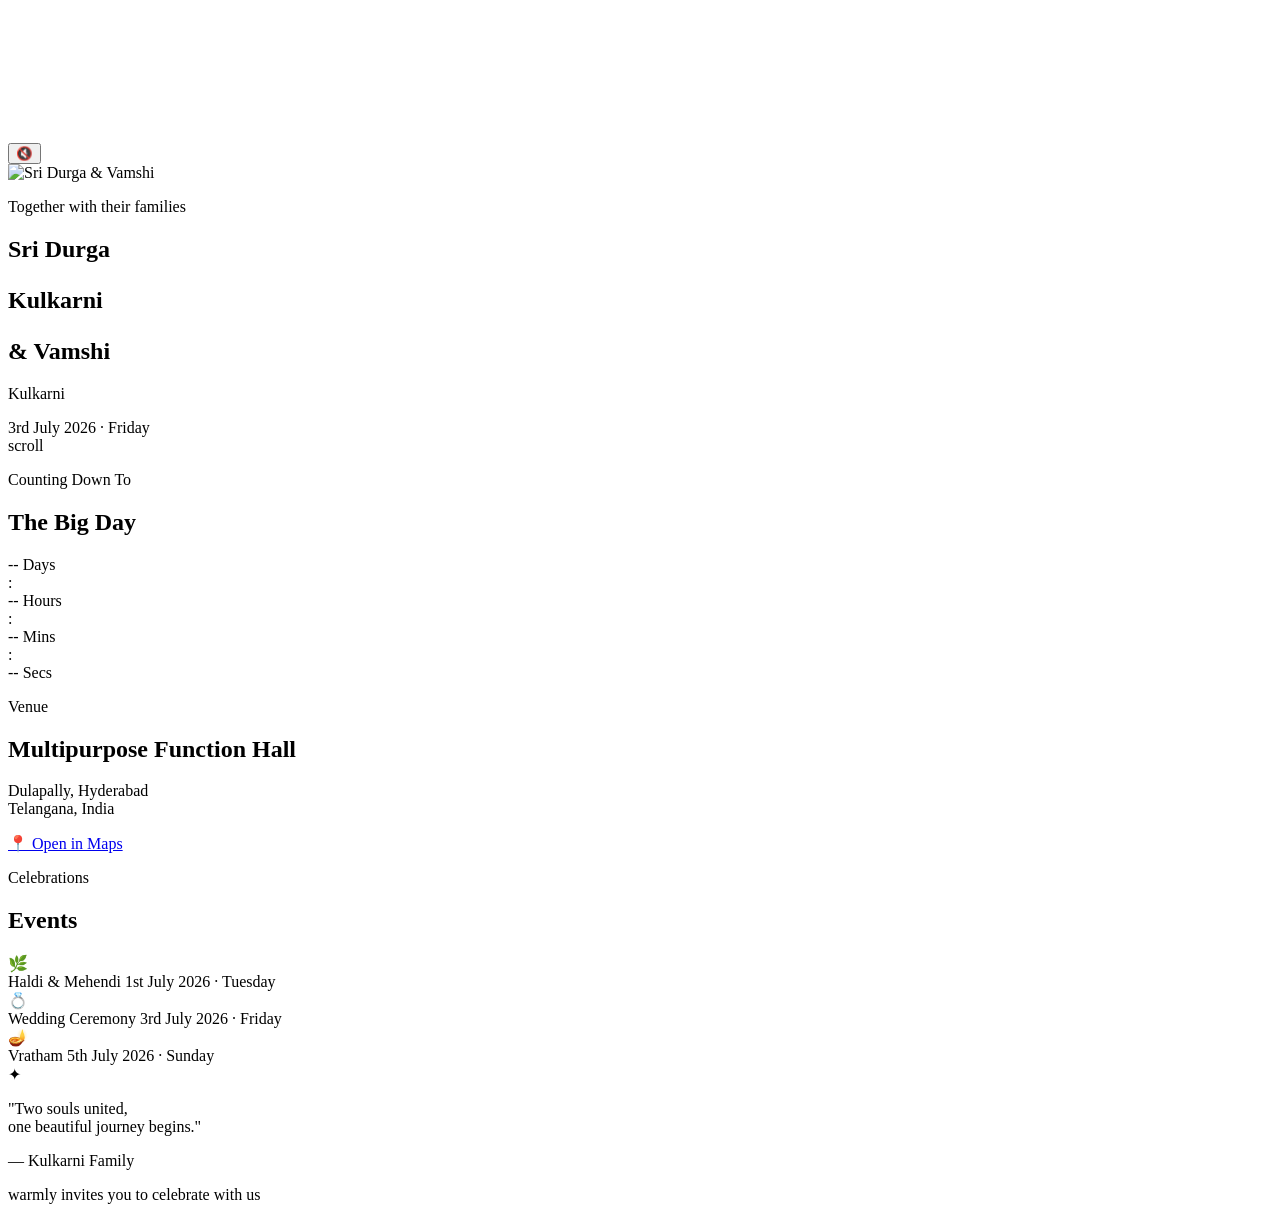
==== v2/index.html @ 55abecdf "Update index.html" ====
<!DOCTYPE html>
<html lang="en">
<head>
  <meta charset="UTF-8"/>
  <meta name="viewport" content="width=device-width, initial-scale=1.0, maximum-scale=1.0"/>
  <title>Sri Durga & Vamshi Wedding</title>
  <link href="https://fonts.googleapis.com/css2?family=Playfair+Display:ital,wght@0,700;0,900;1,700&family=Inter:wght@400;500;600&display=swap" rel="stylesheet"/>
  <link rel="stylesheet" href="style.css"/>
</head>
<body>

  <!-- MUSIC BUTTON -->
  <button id="music-btn" onclick="toggleMusic()">🔇</button>

  <!-- AUDIO -->
  <audio id="bg-music" loop>
    <source src="song.mpeg" type="audio/mpeg"/>
  </audio>

  <!-- PETAL CANVAS -->
  <canvas id="petals-canvas"></canvas>

  <!-- ===== HERO SECTION ===== -->
  <section class="hero">
    <div class="hero-img-wrap">
      <img src="couple.jpeg" alt="Sri Durga & Vamshi" class="hero-img" id="hero-img"/>
      <div class="hero-overlay"></div>
    </div>

    <div class="hero-content">
      <p class="hero-eyebrow">Together with their families</p>
      <h1 class="hero-names">
        <span class="hero-bride">Sri Durga</span>
        <p class="hero-surname">Kulkarni</p>
        <span class="hero-amp">&</span>
        <span class="hero-groom">Vamshi</span>
      </h1>
      <p class="hero-surname">Kulkarni</p>
      <div class="hero-date-pill">3rd July 2026 · Friday</div>
    </div>

    <div class="scroll-hint">
      <span>scroll</span>
      <div class="scroll-arrow"></div>
    </div>
  </section>

  <!-- ===== CARDS SECTION ===== -->
  <div class="cards-wrapper">

    <!-- CARD 1 — COUNTDOWN -->
    <div class="card reveal">
      <p class="card-eyebrow">Counting Down To</p>
      <h2 class="card-title">The Big Day</h2>
      <div class="countdown">
        <div class="count-item">
          <span class="count-num" id="cd-days">--</span>
          <span class="count-label">Days</span>
        </div>
        <div class="count-sep">:</div>
        <div class="count-item">
          <span class="count-num" id="cd-hours">--</span>
          <span class="count-label">Hours</span>
        </div>
        <div class="count-sep">:</div>
        <div class="count-item">
          <span class="count-num" id="cd-mins">--</span>
          <span class="count-label">Mins</span>
        </div>
        <div class="count-sep">:</div>
        <div class="count-item">
          <span class="count-num" id="cd-secs">--</span>
          <span class="count-label">Secs</span>
        </div>
      </div>
    </div>

    <!-- CARD 2 — VENUE -->
    <div class="card reveal">
      <p class="card-eyebrow">Venue</p>
      <h2 class="card-title">Multipurpose Function Hall</h2>
      <p class="card-body">Dulapally, Hyderabad<br/>Telangana, India</p>
      <a class="map-btn" href="https://maps.app.goo.gl/u4DSkm86kRZL2bmQ8?g_st=aw" target="_blank">
        📍 Open in Maps
      </a>
    </div>

    <!-- CARD 3 — EVENTS -->
    <div class="card reveal">
      <p class="card-eyebrow">Celebrations</p>
      <h2 class="card-title">Events</h2>

      <div class="event-list">
        <div class="event-row">
          <div class="event-icon">🌿</div>
          <div class="event-info">
            <span class="event-name">Haldi & Mehendi</span>
            <span class="event-date">1st July 2026 · Tuesday</span>
          </div>
        </div>

        <div class="event-divider"></div>

        <div class="event-row">
          <div class="event-icon">💍</div>
          <div class="event-info">
            <span class="event-name">Wedding Ceremony</span>
            <span class="event-date">3rd July 2026 · Friday</span>
          </div>
        </div>

        <div class="event-divider"></div>

        <div class="event-row">
          <div class="event-icon">🪔</div>
          <div class="event-info">
            <span class="event-name">Vratham</span>
            <span class="event-date">5th July 2026 · Sunday</span>
          </div>
        </div>
      </div>
    </div>

    <!-- CARD 4 — FOOTER -->
    <div class="card card-footer reveal">
      <div class="footer-mandala">✦</div>
      <p class="footer-quote">
        "Two souls united,<br/>one beautiful journey begins."
      </p>
      <p class="footer-family">— Kulkarni Family</p>
      <p class="footer-invite">warmly invites you to celebrate with us</p>
    </div>

  </div>

  <script src="script.js"></script>
</body>
</html>
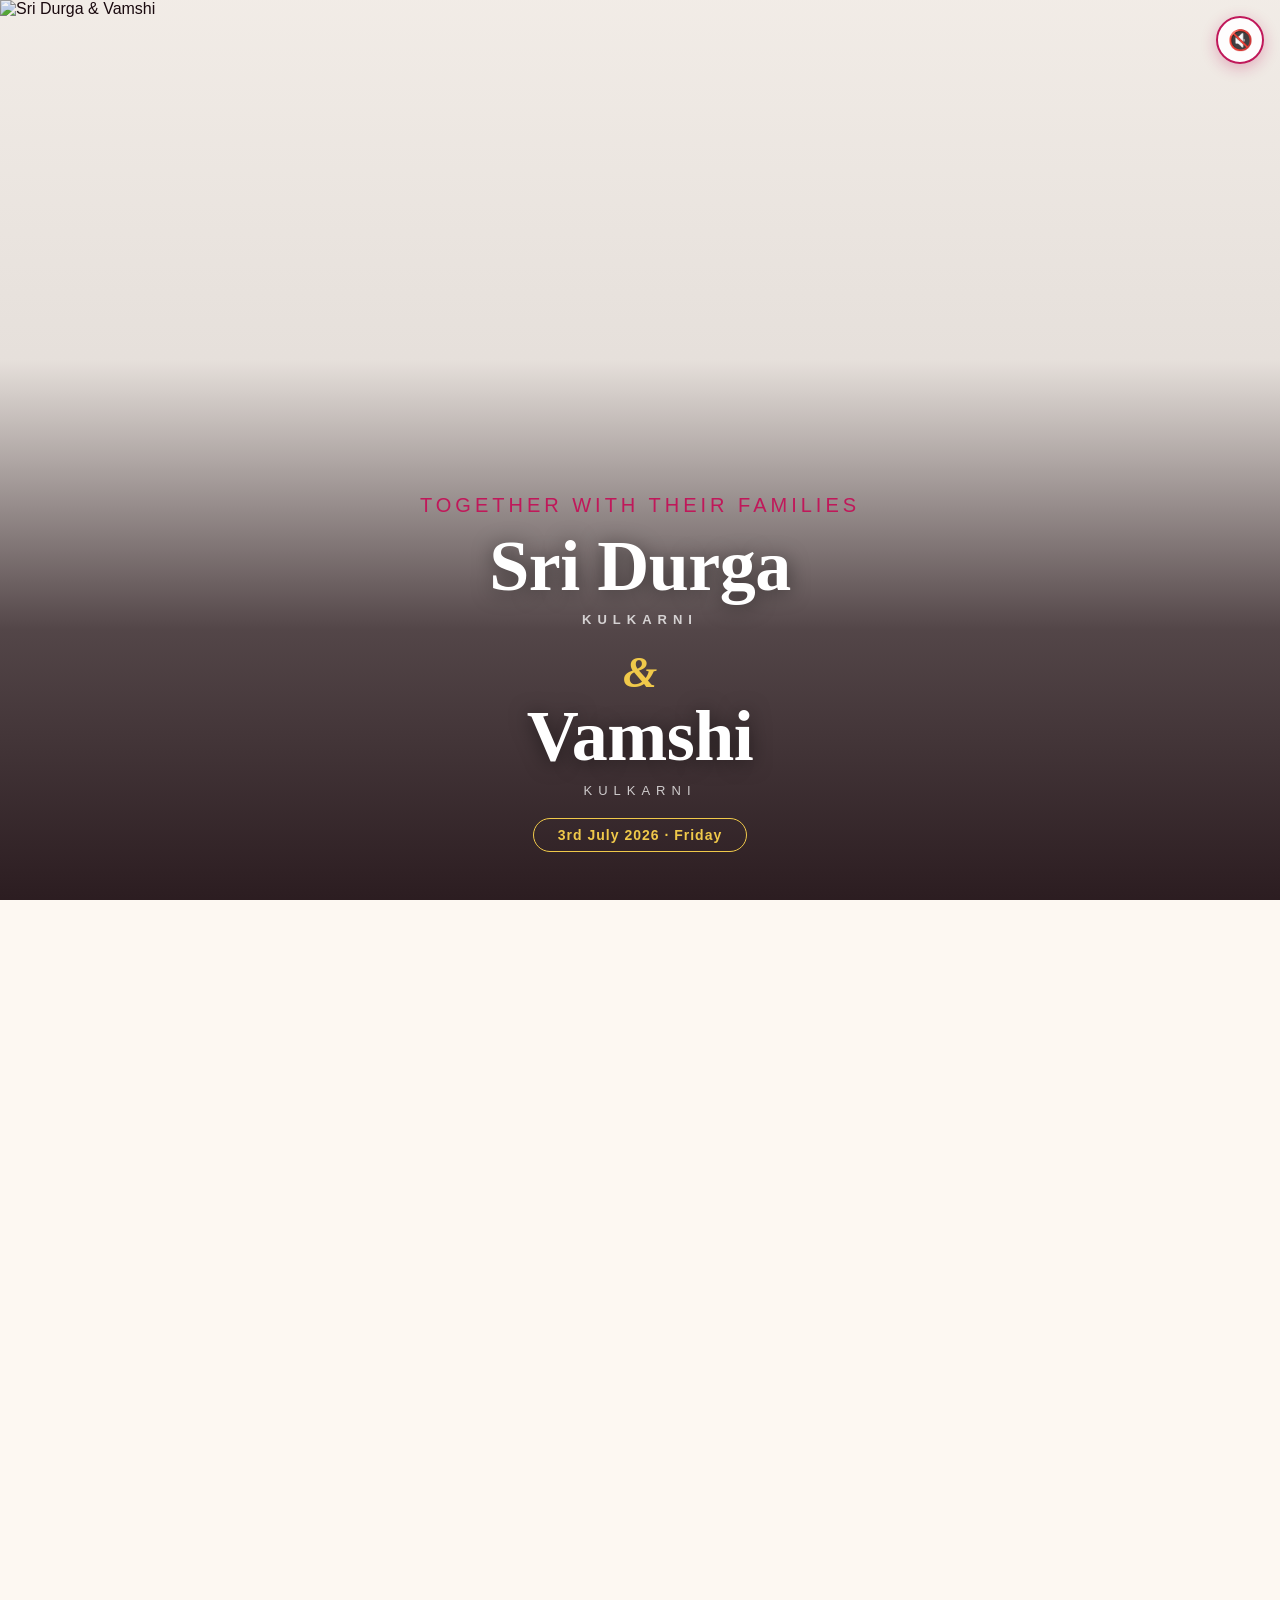
==== commit b08561d5: "Update index.html" ====
--- a/v2/index.html
+++ b/v2/index.html
@@ -39,10 +39,7 @@
       <div class="hero-date-pill">3rd July 2026 · Friday</div>
     </div>
 
-    <div class="scroll-hint">
-      <span>scroll</span>
-      <div class="scroll-arrow"></div>
-    </div>
+    
   </section>
 
   <!-- ===== CARDS SECTION ===== -->
@@ -75,6 +72,10 @@
       </div>
     </div>
 
+    <div class="card reveal">
+      <p class="card-eyebrow">SUMUHURTHAM</p>
+    </div>
+
     <!-- CARD 2 — VENUE -->
     <div class="card reveal">
       <p class="card-eyebrow">Venue</p>
@@ -92,7 +93,6 @@
 
       <div class="event-list">
         <div class="event-row">
-          <div class="event-icon">🌿</div>
           <div class="event-info">
             <span class="event-name">Haldi & Mehendi</span>
             <span class="event-date">1st July 2026 · Tuesday</span>
@@ -102,7 +102,6 @@
         <div class="event-divider"></div>
 
         <div class="event-row">
-          <div class="event-icon">💍</div>
           <div class="event-info">
             <span class="event-name">Wedding Ceremony</span>
             <span class="event-date">3rd July 2026 · Friday</span>
@@ -112,7 +111,6 @@
         <div class="event-divider"></div>
 
         <div class="event-row">
-          <div class="event-icon">🪔</div>
           <div class="event-info">
             <span class="event-name">Vratham</span>
             <span class="event-date">5th July 2026 · Sunday</span>
--- a/v2/style.css
+++ b/v2/style.css
@@ -0,0 +1,468 @@
+/* ===== RESET & ROOT ===== */
+*, *::before, *::after {
+  margin: 0;
+  padding: 0;
+  box-sizing: border-box;
+}
+
+:root {
+  --magenta: #C0185A;
+  --magenta-dark: #8B0E3E;
+  --gold: #C49A22;
+  --gold-light: #F0C94A;
+  --dark: #1A0A0F;
+  --dark-2: #2E1520;
+  --white: #FFFFFF;
+  --off-white: #FDF8F2;
+  --card-bg: #FFFFFF;
+  --text-dark: #1A0A0F;
+  --text-mid: #3D1A28;
+  --text-light: #6B3A4E;
+}
+
+html {
+  scroll-behavior: smooth;
+  font-size: 16px;
+}
+
+body {
+  font-family: 'Inter', sans-serif;
+  background: var(--off-white);
+  color: var(--text-dark);
+  overflow-x: hidden;
+}
+
+/* ===== PETAL CANVAS ===== */
+#petals-canvas {
+  position: fixed;
+  top: 0; left: 0;
+  width: 100%; height: 100%;
+  pointer-events: none;
+  z-index: 5;
+}
+
+/* ===== MUSIC BUTTON ===== */
+#music-btn {
+  position: fixed;
+  top: 16px;
+  right: 16px;
+  z-index: 999;
+  background: rgba(255, 255, 255, 0.9);
+  border: 2px solid var(--magenta);
+  border-radius: 50%;
+  width: 48px;
+  height: 48px;
+  font-size: 20px;
+  cursor: pointer;
+  display: flex;
+  align-items: center;
+  justify-content: center;
+  box-shadow: 0 4px 15px rgba(192, 24, 90, 0.3);
+  transition: transform 0.2s ease;
+}
+
+#music-btn:active {
+  transform: scale(0.92);
+}
+
+/* ===== HERO SECTION ===== */
+.hero {
+  position: relative;
+  width: 100%;
+  height: 100svh;
+  min-height: 600px;
+  overflow: hidden;
+  display: flex;
+  flex-direction: column;
+  justify-content: flex-end;
+}
+
+.hero-img-wrap {
+  position: absolute;
+  inset: 0;
+  z-index: 0;
+}
+
+.hero-img {
+  width: 100%;
+  height: 100%;
+  object-fit: cover;
+  object-position: center top;
+  transition: opacity 0.1s linear;
+}
+
+/* Dark gradient overlay — bottom heavy so names are readable */
+.hero-overlay {
+  position: absolute;
+  inset: 0;
+  background: linear-gradient(
+    to bottom,
+    rgba(26, 10, 15, 0.05) 0%,
+    rgba(26, 10, 15, 0.1) 40%,
+    rgba(26, 10, 15, 0.75) 70%,
+    rgba(26, 10, 15, 0.92) 100%
+  );
+}
+
+/* HERO TEXT */
+.hero-content {
+  position: relative;
+  z-index: 2;
+  padding: 0 24px 24px;
+  text-align: center;
+}
+
+.hero-eyebrow {
+  font-size: 20px;
+  letter-spacing: 4px;
+  text-transform: uppercase;
+  color: #C0185A;
+  margin-bottom: 12px;
+  font-weight: 500;
+}
+
+.hero-names {
+  display: flex;
+  flex-direction: column;
+  align-items: center;
+  gap: 0;
+}
+
+.hero-bride,
+.hero-groom {
+  font-family: 'Playfair Display', serif;
+  font-size: clamp(44px, 12vw, 72px);
+  font-weight: 900;
+  color: var(--white);
+  line-height: 1.05;
+  text-shadow: 0 2px 20px rgba(0,0,0,0.5);
+  letter-spacing: -0.5px;
+}
+
+.hero-amp {
+  font-family: 'Playfair Display', serif;
+  font-size: clamp(28px, 7vw, 44px);
+  font-style: italic;
+  font-weight: 700;
+  color: var(--gold-light);
+  line-height: 1;
+  margin: 4px 0;
+}
+
+.hero-surname {
+  font-size: 13px;
+  letter-spacing: 6px;
+  text-transform: uppercase;
+  color: rgba(255,255,255,0.75);
+  margin-top: 8px;
+  margin-bottom: 20px;
+}
+
+.hero-date-pill {
+  display: inline-block;
+  padding: 8px 24px;
+  border: 1.5px solid var(--gold-light);
+  border-radius: 40px;
+  font-size: 14px;
+  font-weight: 600;
+  color: var(--gold-light);
+  letter-spacing: 1px;
+}
+
+/* SCROLL HINT */
+.scroll-hint {
+  position: relative;
+  z-index: 2;
+  text-align: center;
+  padding: 16px 0 24px;
+  display: flex;
+  flex-direction: column;
+  align-items: center;
+  gap: 6px;
+}
+
+.scroll-hint span {
+  font-size: 10px;
+  letter-spacing: 3px;
+  text-transform: uppercase;
+  color: rgba(255,255,255,0.5);
+}
+
+.scroll-arrow {
+  width: 20px;
+  height: 20px;
+  border-right: 2px solid rgba(255,255,255,0.5);
+  border-bottom: 2px solid rgba(255,255,255,0.5);
+  transform: rotate(45deg);
+  animation: bounce 1.5s infinite;
+}
+
+@keyframes bounce {
+  0%, 100% { transform: rotate(45deg) translateY(0); }
+  50% { transform: rotate(45deg) translateY(5px); }
+}
+
+/* ===== CARDS WRAPPER ===== */
+.cards-wrapper {
+  padding: 32px 16px 60px;
+  display: flex;
+  flex-direction: column;
+  gap: 20px;
+  max-width: 600px;
+  margin: 0 auto;
+}
+
+/* ===== CARD BASE ===== */
+.card {
+  background: var(--card-bg);
+  border-radius: 20px;
+  padding: 32px 28px;
+  box-shadow:
+    0 4px 24px rgba(26, 10, 15, 0.10),
+    0 1px 4px rgba(26, 10, 15, 0.06);
+  border: 1px solid rgba(192, 24, 90, 0.08);
+}
+
+.card-eyebrow {
+  font-size: 11px;
+  letter-spacing: 4px;
+  text-transform: uppercase;
+  color: var(--magenta);
+  font-weight: 600;
+  margin-bottom: 8px;
+}
+
+.card-title {
+  font-family: 'Playfair Display', serif;
+  font-size: clamp(28px, 7vw, 38px);
+  font-weight: 700;
+  color: var(--text-dark);
+  margin-bottom: 20px;
+  line-height: 1.1;
+}
+
+.card-body {
+  font-size: 17px;
+  color: var(--text-mid);
+  line-height: 1.8;
+  font-weight: 500;
+  margin-bottom: 24px;
+}
+
+/* ===== COUNTDOWN ===== */
+.countdown {
+  display: flex;
+  justify-content: space-between;
+  align-items: center;
+  gap: 4px;
+}
+
+.count-item {
+  flex: 1;
+  text-align: center;
+  background: var(--dark);
+  border-radius: 14px;
+  padding: 16px 8px;
+}
+
+.count-num {
+  display: block;
+  font-family: 'Playfair Display', serif;
+  font-size: clamp(28px, 8vw, 42px);
+  font-weight: 900;
+  color: var(--gold-light);
+  line-height: 1;
+}
+
+.count-label {
+  display: block;
+  font-size: 10px;
+  letter-spacing: 2px;
+  text-transform: uppercase;
+  color: rgba(255,255,255,0.6);
+  margin-top: 6px;
+  font-weight: 500;
+}
+
+.count-sep {
+  font-family: 'Playfair Display', serif;
+  font-size: 28px;
+  font-weight: 700;
+  color: var(--magenta);
+  padding-bottom: 20px;
+  flex-shrink: 0;
+}
+
+/* ===== MAP BUTTON ===== */
+.map-btn {
+  display: inline-block;
+  padding: 14px 32px;
+  background: var(--magenta);
+  color: var(--white);
+  border-radius: 50px;
+  font-size: 15px;
+  font-weight: 600;
+  text-decoration: none;
+  letter-spacing: 0.5px;
+  transition: background 0.2s ease, transform 0.2s ease;
+  box-shadow: 0 4px 16px rgba(192, 24, 90, 0.35);
+}
+
+.map-btn:active {
+  background: var(--magenta-dark);
+  transform: scale(0.97);
+}
+
+/* ===== EVENTS ===== */
+.event-list {
+  display: flex;
+  flex-direction: column;
+  gap: 0;
+}
+
+.event-row {
+  display: flex;
+  align-items: center;
+  gap: 16px;
+  padding: 16px 0;
+}
+
+.event-icon {
+  font-size: 28px;
+  width: 48px;
+  height: 48px;
+  background: var(--off-white);
+  border-radius: 12px;
+  display: flex;
+  align-items: center;
+  justify-content: center;
+  flex-shrink: 0;
+}
+
+.event-info {
+  display: flex;
+  flex-direction: column;
+  gap: 4px;
+}
+
+.event-name {
+  font-family: 'Playfair Display', serif;
+  font-size: 20px;
+  font-weight: 700;
+  color: var(--text-dark);
+}
+
+.event-date {
+  font-size: 14px;
+  color: var(--text-light);
+  font-weight: 500;
+}
+
+.event-divider {
+  height: 1px;
+  background: linear-gradient(to right, transparent, rgba(192,24,90,0.2), transparent);
+}
+
+/* ===== FOOTER CARD ===== */
+.card-footer {
+  background: var(--dark);
+  text-align: center;
+  border: none;
+}
+
+.footer-mandala {
+  font-size: 32px;
+  color: var(--gold-light);
+  margin-bottom: 20px;
+  display: block;
+}
+
+.footer-quote {
+  font-family: 'Playfair Display', serif;
+  font-size: clamp(20px, 5vw, 26px);
+  font-style: italic;
+  font-weight: 700;
+  color: var(--white);
+  line-height: 1.6;
+  margin-bottom: 20px;
+}
+
+.footer-family {
+  font-size: 16px;
+  font-weight: 600;
+  color: var(--gold-light);
+  letter-spacing: 1px;
+  margin-bottom: 6px;
+}
+
+.footer-invite {
+  font-size: 13px;
+  color: rgba(255,255,255,0.55);
+  letter-spacing: 1px;
+}
+
+/* ===== SCROLL REVEAL ===== */
+.reveal {
+  opacity: 0;
+  transform: translateY(40px);
+  transition: opacity 0.6s ease, transform 0.6s ease;
+}
+
+.reveal.visible {
+  opacity: 1;
+  transform: translateY(0);
+}
+
+/* ===== RESPONSIVE — TABLET ===== */
+@media (min-width: 600px) {
+  .cards-wrapper {
+    padding: 40px 24px 80px;
+    gap: 24px;
+  }
+
+  .card {
+    padding: 40px 36px;
+  }
+
+  .hero-content {
+    padding: 0 40px 32px;
+  }
+}
+
+/* ===== RESPONSIVE — DESKTOP ===== */
+@media (min-width: 1024px) {
+  .hero-content {
+    max-width: 700px;
+    margin: 0 auto;
+    padding: 0 0 48px;
+  }
+
+  .cards-wrapper {
+    padding: 48px 0 100px;
+    gap: 28px;
+  }
+
+  .card {
+    padding: 48px 48px;
+  }
+
+  .countdown {
+    gap: 12px;
+  }
+
+  .count-item {
+    padding: 20px 12px;
+  }
+}
+
+/* ===== REDUCED MOTION ===== */
+@media (prefers-reduced-motion: reduce) {
+  .reveal {
+    opacity: 1;
+    transform: none;
+    transition: none;
+  }
+  .scroll-arrow {
+    animation: none;
+  }
+}
